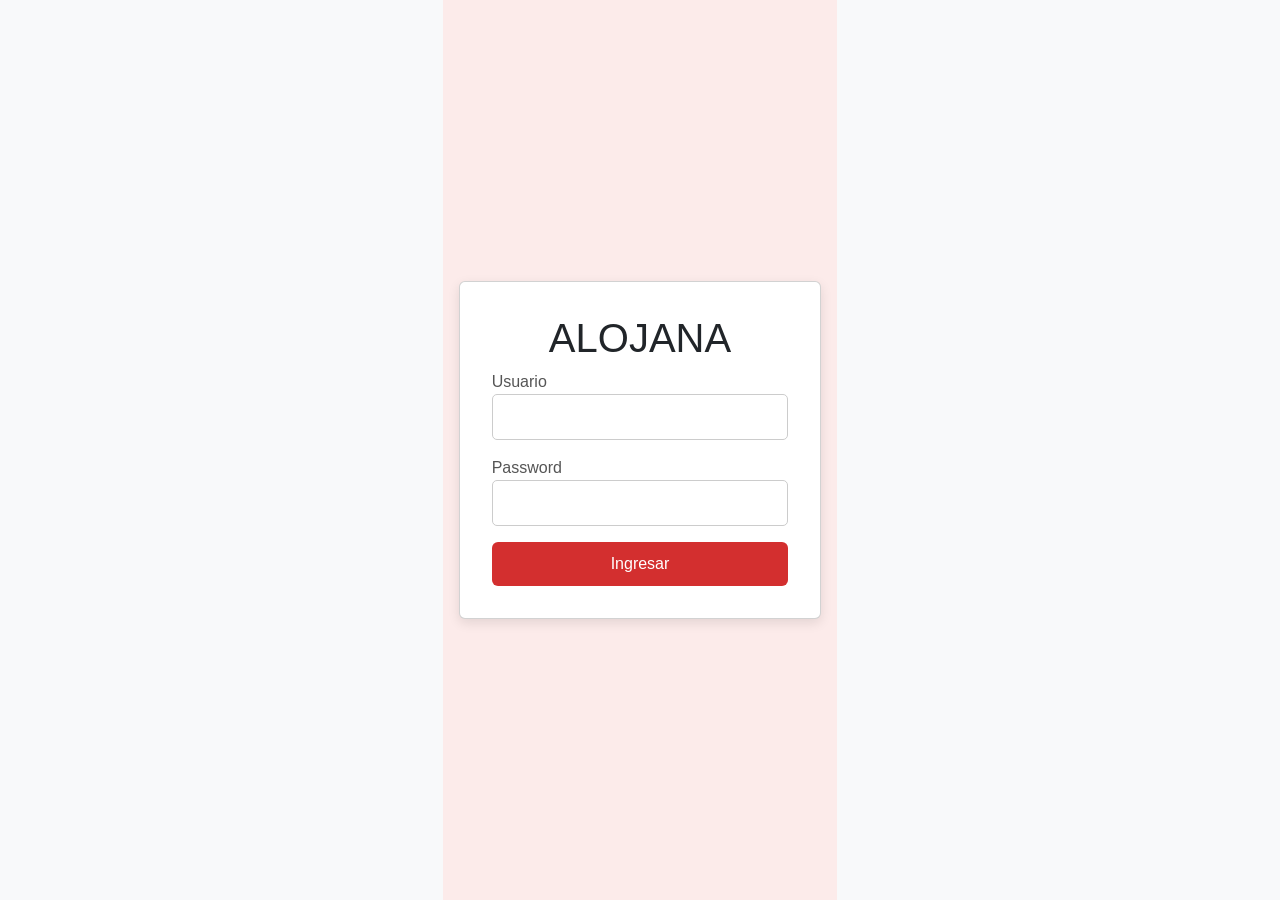
==== index.html @ 4849ae1e "primer commit" ====
<!DOCTYPE html>
<html lang="es">
<head>
  <meta charset="UTF-8" />
  <meta name="viewport" content="width=device-width, initial-scale=1.0"/>
  <title>Home</title>
  <link rel="stylesheet" href="style.css" />
  <link href="https://cdn.jsdelivr.net/npm/bootstrap@5.3.3/dist/css/bootstrap.min.css" rel="stylesheet">
</head>

<body class="bg-light d-flex align-items-center justify-content-center min-vh-100">

<main class="contenedor-login">
  <div class="card">
    <h1>ALOJANA</h1>
    <form action="/submit" method="post">
      <div class="mb-3">
        <label for="usuario">Usuario</label>
        <input type="text" name="usuario" id="usuario" required />
      </div>
      <div class="mb-3">
        <label for="password">Password</label>
        <input type="password" name="Password" id="password" required />
      </div>
      <button type="submit" class="btn btn-primary">Ingresar</button>
    </form>
    
  </div>
</main>


  <script src="https://cdn.jsdelivr.net/npm/bootstrap@5.3.3/dist/js/bootstrap.bundle.min.js"></script>
</body>
</html>
---- style.css ----
* {
  margin: 0;
  padding: 0;
  box-sizing: border-box;
}

body {
  background-color: #ffebeb; /* color del fondo */
  font-family: Verdana, Geneva, Tahoma, sans-serif;

}

button {
  background-color: #d32f2f; /* botones en general */
  color: white;
  border: none;
  padding: 10px 20px;
  font-size: 16px;
  border-radius: 8px;
  cursor: pointer;
  transition: background-color 0.3s ease;
}


button:hover {
  background-color: #b71c1c; /* al pasar el mouse*/
}

.navbar .nav-link {
  color: #333;
  margin: 0 10px;
  transition: color 0.3s ease;
}

.navbar .nav-link:hover {
  color: #ffffff;
}

.navbar {
  position: sticky;
  top: 0;
  z-index: 1020;
  background-color: #ffffff;
  box-shadow: 0 2px 4px rgba(0, 0, 0, 0.1);
}

/*PORTADA - carrusel principal*/

.portada {
  height: 100vh;
  background-image: url('img/portada.jpg'); 
  background-size: cover;
  background-position: center;
  background-repeat: no-repeat;
  display: flex;
  justify-content: center;
  align-items: center;
  text-align: center;
  padding: 20px;
  box-sizing: border-box;
  position: relative;
}

.portada::before {
  content: "";
  position: absolute;
  inset: 0;
  background-color: rgba(0, 0, 0, 0.4); 
  z-index: 1;
}
.contenido {
  color: rgb(245, 242, 242);
  max-width: 90%;
  position: relative;
  z-index: 2;
}
.contenido h1 {
  font-size: 8vw; 
  margin-bottom: 16px;
}

.contenido p {
  font-size: 4vw;
  margin-bottom: 24px;
}

button {
  background-color: #d32f2f;
  color: white;
  border: none;
  padding: 12px 24px;
  font-size: 4vw;
  max-width: 100%;
  border-radius: 8px;

}

button:hover {
  background-color: #b71c1c;
}


@media (min-width: 768px) {
  .contenido h1 {
    font-size: 48px;
  }

  .contenido p {
    font-size: 20px;
  }

  button {
    font-size: 16px;
  }
}

@media (max-width: 576px) {
  .portada {
    background-position: top center;
  }
}

/*footer*/

footer {
  background-color: #414549;
  color: #6c757d;
  padding: 20px 0;
  text-align: center;
  margin-top: 40px;
  font-size: 14px;
}

.footer-contenido {
  max-width: 1000px;
  margin: 0 auto;
}

.footer-links {
  list-style: none;
  display: flex;
  flex-wrap: wrap;
  justify-content: center;
  gap: 15px;
  padding: 10px 0 0;
}

.footer-links li a {
  color: white;
  text-decoration: none;
  font-size: 14px;
}

.footer-links li a:hover {
  text-decoration: underline;
}


@media (max-width: 600px) {
  .footer-links {
    flex-direction: column;
    gap: 10px;
  }
}


/* MENU NAVEGABLE */

.navbar {
  display: flex;
  justify-content: space-between;
  align-items: center;
  background-color: #f7f0f0;
  padding: 15px 30px;
  flex-wrap: wrap;
}

.nav-links {
  list-style: none;
  display: flex;
  gap: 20px;
}

.nav-links li a {
  text-decoration: none;
  color: rgb(196, 36, 36);
  font-size: 16px;
  transition: color 0.3s ease;
}

.nav-links li a:hover {
  color: #ffd6d6;
}


/*SE ANFITRION*/

.portadaAnfitrion {
  height: 100vh;
  background-image: url('img/portadaAnfitrion.jpg'); 
  background-size: cover;
  background-position: center;
  background-repeat: no-repeat;
  display: flex;
  justify-content: center;
  align-items: center;
  text-align: center;
  padding: 20px;
  box-sizing: border-box;
  position: relative;
}

.portadaAnfitrion::before {
  content: "";
  position: absolute;
  inset: 0;
  background-color: rgba(0, 0, 0, 0.4); 
  z-index: 1;
}

@media (max-width: 576px) {
  .portadaAnfitrion {
    background-position: top center;
  }
}

.formulario-contenedor {
  background-color: rgba(255, 255, 255, 0.95);
  padding: 30px;
  border-radius: 10px;
  max-width: 400px;
  width: 100%;
  box-shadow: 0 0 20px rgba(0, 0, 0, 0.1);
}

.anfitrion-form {
  display: flex;
  flex-direction: column;
  gap: 15px;
}

.anfitrion-form input {
  padding: 10px;
  border: 1px solid #ccc;
  border-radius: 6px;
  font-size: 16px;
}

.anfitrion-form button {
  background-color: #d32f2f;
  color: white;
  padding: 12px;
  border: none;
  border-radius: 8px;
  font-size: 16px;
  cursor: pointer;
  transition: background 0.3s;
}

.anfitrion-form button:hover {
  background-color: #b71c1c;
}

footer {
  background-color: #d32f2f;
  color: white;
  padding: 20px;
  text-align: center;
}

.footer-contenido {
  max-width: 1000px;
  margin: auto;
}

.footer-links {
  list-style: none;
  display: flex;
  justify-content: center;
  gap: 15px;
  padding-top: 10px;
  flex-wrap: wrap;
}

.footer-links li a {
  color: white;
  text-decoration: none;
  font-size: 14px;
}

.footer-links li a:hover {
  text-decoration: underline;
}


/*Preguntas frecuentes*/

.faq-section {
  padding: 40px;
  background-color: #f9f9f9;
  font-family: Arial, sans-serif;
}

.faq-section h2 {
  text-align: center;
  margin-bottom: 30px;
}

.faq-container {
  display: flex;
  flex-wrap: wrap; /* Permite que los items se acomoden en varias líneas */
  gap: 20px;
  justify-content: center;
}

.faq-item {
  background-color: white;
  border-radius: 8px;
  padding: 20px;
  flex: 1 1 300px; /* Crece, se reduce, ancho mínimo */
  max-width: 400px;
  box-shadow: 0 2px 5px rgba(0, 0, 0, 0.1);
}

.faq-item h3 {
  margin-top: 0;
  color: #333;
}

.faq-item p {
  color: #555;
}


/*HOSPEDAJES*/


body {
  margin: 0;
  font-family: Arial, sans-serif;
  background-color: #f5f5f5;
}


h1 {
  text-align: center;
  margin-top: 30px;
}


.card {
  border: none;
  border-radius: 10px;
  box-shadow: 0 4px 8px rgba(0, 0, 0, 0.1);
  transition: transform 0.2s;
}

.card:hover {
  transform: translateY(-5px);
}

/* Imagen */
.card-img-top {
  height: 200px;
  object-fit: cover;
  border-top-left-radius: 10px;
  border-top-right-radius: 10px;
}


.card-title {
  font-size: 20px;
  margin-bottom: 10px;
}


.btn-rojo {
  background-color: #e74040;
  color: white;
  padding: 10px 20px;
  font-size: 16px;
  border-radius: 5px;
  border: none;
  transition: background-color 0.3s;
}

.btn-rojo:hover {
  background-color: #cc2f2f;
}


/* Footer */
footer {
  background-color: #e74040;
  color: white;
  text-align: center;
  padding: 15px 0;
}

/* Responsividad si lo necesitás adicionalmente */
@media (max-width: 576px) {
  .card-title {
    font-size: 18px;
  }

  .btn-rojo {
    font-size: 14px;
    padding: 8px 16px;
  }
}



/*LOGIN*/

/*Login donde pide usr y pass */

.contenedor-login {
  display: flex;
  justify-content: center;
  align-items: center;
  min-height: 100vh;
  background-color: #fcebea; 
  font-family: 'Segoe UI', Tahoma, Geneva, Verdana, sans-serif;
  
}

/* forms del login*/

.card {
  border: none;
  border-radius: 10px;
  background-color: #ffffff;
  box-shadow: 0 4px 12px rgba(0, 0, 0, 0.1);
  padding: 2rem;
  margin: 1rem;
  width: 100%;
  max-width: 400px;
}

/* Título */
h1 {
  font-weight: bold;
  font-size: 2rem;
  color: #d32f2f;
  text-align: center;
  margin-bottom: 1.5rem;
}


label {
  font-weight: 500;
  color: #555;
}


input[type="text"],
input[type="password"] {
  padding: 10px;
  border-radius: 5px;
  border: 1px solid #ccc;
  transition: border 0.2s;
  width: 100%;
  font-size: 1rem;
}

input:focus {
  border-color: #d32f2f;
  outline: none;
}

/* Boton ingresar */
button.btn-primary {
  background-color: #d32f2f;
  border: none;
  transition: background-color 0.3s ease;
  padding: 10px;
  width: 100%;
  font-size: 1rem;
}

button.btn-primary:hover {
  background-color: #b71c1c;
}


a.btn-link {
  color: #d32f2f;
  font-size: 0.9rem;
  text-decoration: none;
  display: inline-block;
  margin-top: 10px;
  text-align: center;
  width: 100%;
}

a.btn-link:hover {
  text-decoration: underline;
  color: #b71c1c;
}




@media (max-width: 576px) {
  .card {
    padding: 1.5rem;
  }

  h1 {
    font-size: 1.5rem;
  }

  input,
  button {
    font-size: 0.95rem;
  }
}


@media (min-width: 577px) and (max-width: 991px) {
  .card {
    max-width: 500px;
  }

  h1 {
    font-size: 1.8rem;
  }
}


@media (min-width: 992px) {
  .card {
    max-width: 450px;
  }

  h1 {
    font-size: 2.2rem;
  }

  input,
  button {
    font-size: 1.05rem;
  }
}
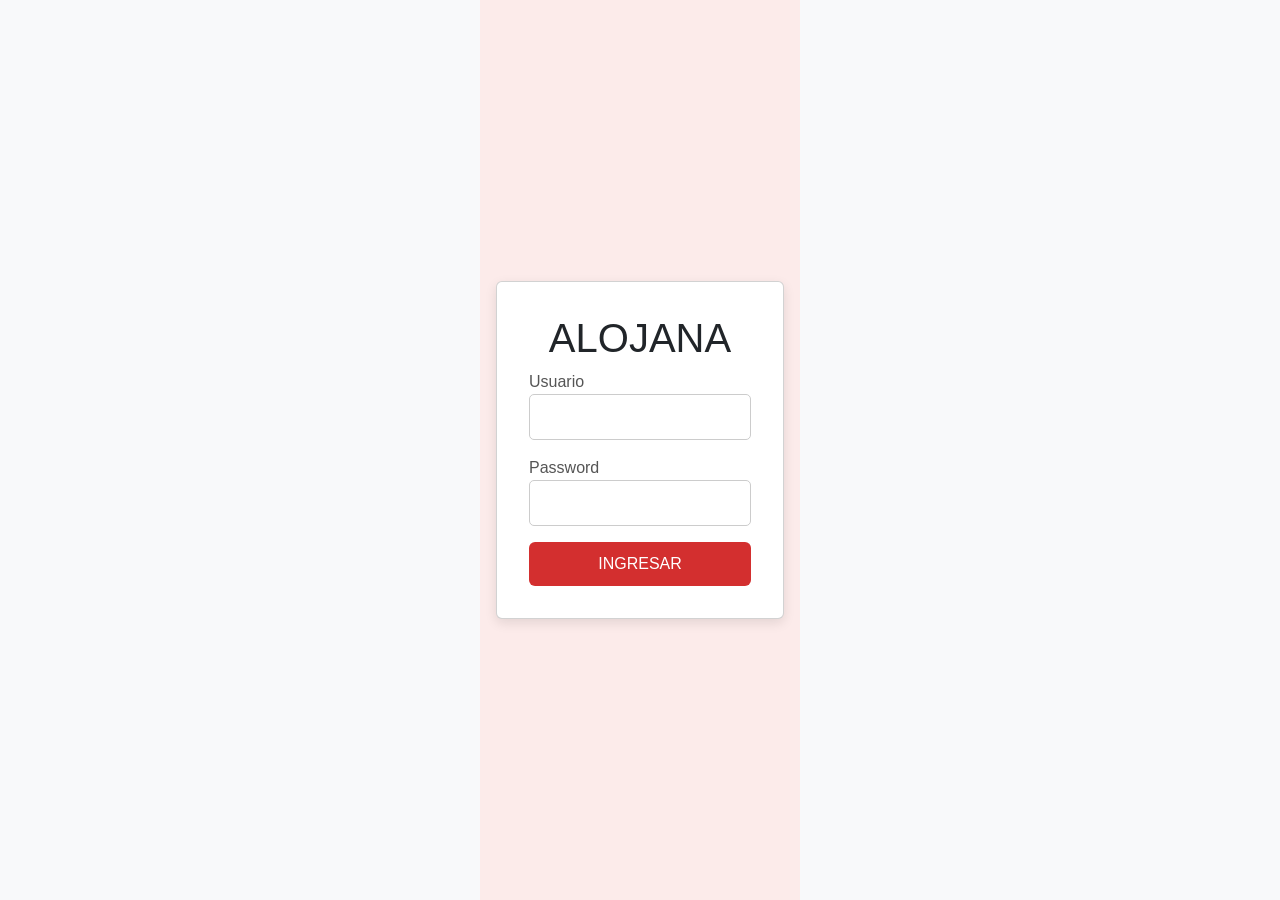
==== commit b64fc1ab: "modifique el boton ingresar porque no te llevaba al home, en el index" ====
--- a/index.html
+++ b/index.html
@@ -13,23 +13,26 @@
 <main class="contenedor-login">
   <div class="card">
     <h1>ALOJANA</h1>
-    <form action="/submit" method="post">
-      <div class="mb-3">
-        <label for="usuario">Usuario</label>
-        <input type="text" name="usuario" id="usuario" required />
-      </div>
-      <div class="mb-3">
-        <label for="password">Password</label>
-        <input type="password" name="Password" id="password" required />
-      </div>
-      <button type="submit" class="btn btn-primary">Ingresar</button>
-    </form>
+
+     
+        <div class="mb-3">
+          <label for="usuario">Usuario</label>
+          <input type="text" name="usuario" id="usuario" class="form-control" />
+        </div>
+        <div class="mb-3">
+          <label for="password">Password</label>
+          <input type="password" name="password" id="password" class="form-control" />
+        </div>
+        <a href="home.html">
+          <button type="submit" class="btn btn-primary w-100">INGRESAR</button>
+        </a> 
+
+  </div>
     
-  </div>
-</main>
+  </main>
 
 
-  <script src="https://cdn.jsdelivr.net/npm/bootstrap@5.3.3/dist/js/bootstrap.bundle.min.js"></script>
+<script src="https://cdn.jsdelivr.net/npm/bootstrap@5.3.3/dist/js/bootstrap.bundle.min.js"></script>
 </body>
 </html>
 
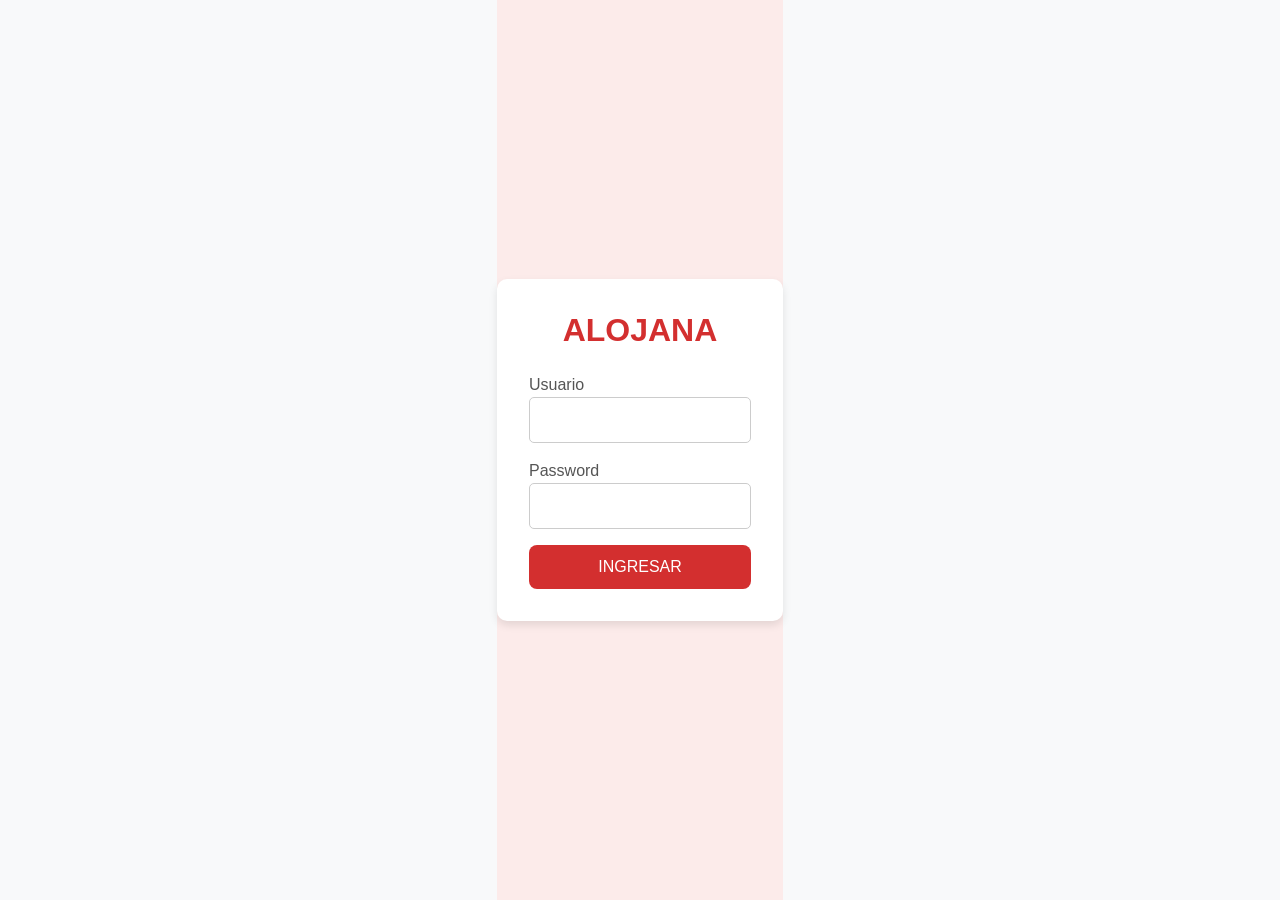
==== commit 8fdbe462: "subo cambios para proyecto final" ====
--- a/index.html
+++ b/index.html
@@ -1,38 +1,60 @@
 <!DOCTYPE html>
 <html lang="es">
-<head>
-  <meta charset="UTF-8" />
-  <meta name="viewport" content="width=device-width, initial-scale=1.0"/>
-  <title>Home</title>
-  <link rel="stylesheet" href="style.css" />
-  <link href="https://cdn.jsdelivr.net/npm/bootstrap@5.3.3/dist/css/bootstrap.min.css" rel="stylesheet">
-</head>
+  <head>
+    <meta charset="UTF-8" />
 
-<body class="bg-light d-flex align-items-center justify-content-center min-vh-100">
+    <meta name="viewport" content="width=device-width, initial-scale=1.0" />
+    <meta
+      name="description"
+      content="ALOJANA es una plataforma para encontrar o brindar hospedaje a mascotas. Conectá con cuidadores responsables y amorosos."
+    />
+    <meta
+      name="keywords"
+      content="hospedaje de mascotas, cuidado de animales, perros, gatos, cuidadores, anfitriones, pet sitting"
+    />
+    <meta name="author" content="Camila Romero" />
+    <meta name="robots" content="index, follow" />
+    <link
+      rel="canonical"
+      href="https://camiromero99.github.io/Alojana/home.html"
+    />
+    <link rel="icon" href="favicon.ico" type="image/x-icon" />
+    <title>ALOJANA - Hospedaje de Mascotas</title>
 
-<main class="contenedor-login">
-  <div class="card">
-    <h1>ALOJANA</h1>
+    <link
+      href="https://cdn.jsdelivr.net/npm/bootstrap@5.3.3/dist/css/bootstrap.min.css"
+      rel="stylesheet"
+    />
 
-     
+    <link rel="stylesheet" href="style.css" />
+  </head>
+
+  <body
+    class="bg-light d-flex align-items-center justify-content-center min-vh-100"
+  >
+    <main class="contenedor-login">
+      <div class="card">
+        <h1>ALOJANA</h1>
+
         <div class="mb-3">
           <label for="usuario">Usuario</label>
           <input type="text" name="usuario" id="usuario" class="form-control" />
         </div>
         <div class="mb-3">
           <label for="password">Password</label>
-          <input type="password" name="password" id="password" class="form-control" />
+          <input
+            type="password"
+            name="password"
+            id="password"
+            class="form-control"
+          />
         </div>
         <a href="home.html">
           <button type="submit" class="btn btn-primary w-100">INGRESAR</button>
-        </a> 
+        </a>
+      </div>
+    </main>
 
-  </div>
-    
-  </main>
-
-
-<script src="https://cdn.jsdelivr.net/npm/bootstrap@5.3.3/dist/js/bootstrap.bundle.min.js"></script>
-</body>
+    <script src="https://cdn.jsdelivr.net/npm/bootstrap@5.3.3/dist/js/bootstrap.bundle.min.js"></script>
+  </body>
 </html>
-
--- a/style.css
+++ b/style.css
@@ -1,3 +1,14 @@
+.contenedor-login .card,
+.card {
+  border: none;
+  border-radius: 10px;
+  box-shadow: 0 4px 8px rgba(0, 0, 0, 0.1);
+  transition: transform 0.2s;
+}
+.card:hover {
+  transform: translateY(-5px);
+}
+
 * {
   margin: 0;
   padding: 0;
@@ -5,50 +16,72 @@
 }
 
 body {
-  background-color: #ffebeb; /* color del fondo */
+  background-color: #ffebeb;
   font-family: Verdana, Geneva, Tahoma, sans-serif;
-
-}
-
-button {
-  background-color: #d32f2f; /* botones en general */
-  color: white;
-  border: none;
-  padding: 10px 20px;
-  font-size: 16px;
-  border-radius: 8px;
-  cursor: pointer;
-  transition: background-color 0.3s ease;
-}
-
-
-button:hover {
-  background-color: #b71c1c; /* al pasar el mouse*/
-}
-
+}
+
+.navbar {
+  position: sticky;
+  top: 0;
+  z-index: 1020;
+  background-color: white;
+  box-shadow: 0 2px 4px rgba(0, 0, 0, 0.1);
+  display: flex;
+  justify-content: space-between;
+  align-items: center;
+  padding: 15px 30px;
+  flex-wrap: wrap;
+}
+.navbar .nav-links {
+  list-style: none;
+  display: flex;
+  gap: 20px;
+}
+.navbar .nav-links li a {
+  text-decoration: none;
+  color: rgb(196, 36, 36);
+  font-size: 16px;
+  transition: color 0.3s ease;
+}
+.navbar .nav-links li a:hover {
+  color: #ffd6d6;
+}
 .navbar .nav-link {
   color: #333;
   margin: 0 10px;
   transition: color 0.3s ease;
 }
-
 .navbar .nav-link:hover {
-  color: #ffffff;
-}
-
-.navbar {
-  position: sticky;
-  top: 0;
-  z-index: 1020;
-  background-color: #ffffff;
-  box-shadow: 0 2px 4px rgba(0, 0, 0, 0.1);
-}
-
-/*PORTADA - carrusel principal*/
-
-.portada {
+  color: white;
+}
+
+button {
+  background-color: #d32f2f;
+  color: white;
+  border: none;
+  padding: 10px 20px;
+  font-size: 16px;
+  border-radius: 8px;
+  cursor: pointer;
+  transition: background-color 0.3s ease;
+}
+button:hover {
+  background-color: #b71c1c;
+}
+@media (min-width: 768px) {
+  button {
+    font-size: 16px;
+  }
+}
+@media (max-width: 576px) {
+  button {
+    font-size: 4vw;
+  }
+}
+
+.portada,
+.portadaAnfitrion {
   height: 100vh;
-  background-image: url('img/portada.jpg'); 
   background-size: cover;
   background-position: center;
   background-repeat: no-repeat;
@@ -57,171 +90,58 @@
   align-items: center;
   text-align: center;
   padding: 20px;
-  box-sizing: border-box;
   position: relative;
 }
-
-.portada::before {
+.portada::before,
+.portadaAnfitrion::before {
   content: "";
   position: absolute;
   inset: 0;
-  background-color: rgba(0, 0, 0, 0.4); 
+  background-color: rgba(0, 0, 0, 0.4);
   z-index: 1;
 }
-.contenido {
+.portada .contenido,
+.portadaAnfitrion .contenido {
   color: rgb(245, 242, 242);
   max-width: 90%;
   position: relative;
   z-index: 2;
 }
-.contenido h1 {
-  font-size: 8vw; 
+.portada .contenido h1,
+.portadaAnfitrion .contenido h1 {
+  font-size: 8vw;
   margin-bottom: 16px;
 }
-
-.contenido p {
+@media (min-width: 768px) {
+  .portada .contenido h1,
+  .portadaAnfitrion .contenido h1 {
+    font-size: 48px;
+  }
+}
+.portada .contenido p,
+.portadaAnfitrion .contenido p {
   font-size: 4vw;
   margin-bottom: 24px;
 }
-
-button {
-  background-color: #d32f2f;
-  color: white;
-  border: none;
-  padding: 12px 24px;
-  font-size: 4vw;
-  max-width: 100%;
-  border-radius: 8px;
-
-}
-
-button:hover {
-  background-color: #b71c1c;
-}
-
-
 @media (min-width: 768px) {
-  .contenido h1 {
-    font-size: 48px;
-  }
-
-  .contenido p {
+  .portada .contenido p,
+  .portadaAnfitrion .contenido p {
     font-size: 20px;
   }
-
-  button {
-    font-size: 16px;
-  }
-}
-
+}
 @media (max-width: 576px) {
-  .portada {
-    background-position: top center;
-  }
-}
-
-/*footer*/
-
-footer {
-  background-color: #414549;
-  color: #6c757d;
-  padding: 20px 0;
-  text-align: center;
-  margin-top: 40px;
-  font-size: 14px;
-}
-
-.footer-contenido {
-  max-width: 1000px;
-  margin: 0 auto;
-}
-
-.footer-links {
-  list-style: none;
-  display: flex;
-  flex-wrap: wrap;
-  justify-content: center;
-  gap: 15px;
-  padding: 10px 0 0;
-}
-
-.footer-links li a {
-  color: white;
-  text-decoration: none;
-  font-size: 14px;
-}
-
-.footer-links li a:hover {
-  text-decoration: underline;
-}
-
-
-@media (max-width: 600px) {
-  .footer-links {
-    flex-direction: column;
-    gap: 10px;
-  }
-}
-
-
-/* MENU NAVEGABLE */
-
-.navbar {
-  display: flex;
-  justify-content: space-between;
-  align-items: center;
-  background-color: #f7f0f0;
-  padding: 15px 30px;
-  flex-wrap: wrap;
-}
-
-.nav-links {
-  list-style: none;
-  display: flex;
-  gap: 20px;
-}
-
-.nav-links li a {
-  text-decoration: none;
-  color: rgb(196, 36, 36);
-  font-size: 16px;
-  transition: color 0.3s ease;
-}
-
-.nav-links li a:hover {
-  color: #ffd6d6;
-}
-
-
-/*SE ANFITRION*/
-
-.portadaAnfitrion {
-  height: 100vh;
-  background-image: url('img/portadaAnfitrion.jpg'); 
-  background-size: cover;
-  background-position: center;
-  background-repeat: no-repeat;
-  display: flex;
-  justify-content: center;
-  align-items: center;
-  text-align: center;
-  padding: 20px;
-  box-sizing: border-box;
-  position: relative;
-}
-
-.portadaAnfitrion::before {
-  content: "";
-  position: absolute;
-  inset: 0;
-  background-color: rgba(0, 0, 0, 0.4); 
-  z-index: 1;
-}
-
-@media (max-width: 576px) {
+  .portada,
   .portadaAnfitrion {
     background-position: top center;
   }
+}
+
+.portada {
+  background-image: url("img/portada.jpg");
+}
+
+.portadaAnfitrion {
+  background-image: url("img/portadaAnfitrion.jpg");
 }
 
 .formulario-contenedor {
@@ -238,311 +158,203 @@
   flex-direction: column;
   gap: 15px;
 }
-
 .anfitrion-form input {
   padding: 10px;
   border: 1px solid #ccc;
   border-radius: 6px;
   font-size: 16px;
 }
-
 .anfitrion-form button {
   background-color: #d32f2f;
   color: white;
-  padding: 12px;
-  border: none;
-  border-radius: 8px;
-  font-size: 16px;
+  border: none;
+  padding: 10px 20px;
+  font-size: 16px;
+  border-radius: 8px;
   cursor: pointer;
-  transition: background 0.3s;
-}
-
+  transition: background-color 0.3s ease;
+}
 .anfitrion-form button:hover {
   background-color: #b71c1c;
 }
 
 footer {
-  background-color: #d32f2f;
+  background-color: #e74040;
   color: white;
   padding: 20px;
   text-align: center;
-}
-
-.footer-contenido {
+  margin-top: 40px;
+  font-size: 14px;
+}
+footer .footer-contenido {
   max-width: 1000px;
   margin: auto;
 }
-
-.footer-links {
+footer .footer-links {
   list-style: none;
   display: flex;
+  flex-wrap: wrap;
   justify-content: center;
   gap: 15px;
   padding-top: 10px;
-  flex-wrap: wrap;
-}
-
-.footer-links li a {
+}
+footer .footer-links li a {
   color: white;
   text-decoration: none;
   font-size: 14px;
 }
-
-.footer-links li a:hover {
+footer .footer-links li a:hover {
   text-decoration: underline;
 }
-
-
-/*Preguntas frecuentes*/
+@media (max-width: 600px) {
+  footer .footer-links {
+    flex-direction: column;
+    gap: 10px;
+  }
+}
 
 .faq-section {
   padding: 40px;
   background-color: #f9f9f9;
   font-family: Arial, sans-serif;
 }
-
 .faq-section h2 {
   text-align: center;
   margin-bottom: 30px;
 }
-
-.faq-container {
-  display: flex;
-  flex-wrap: wrap; /* Permite que los items se acomoden en varias líneas */
+.faq-section .faq-container {
+  display: flex;
+  flex-wrap: wrap;
   gap: 20px;
   justify-content: center;
 }
-
-.faq-item {
+.faq-section .faq-container .faq-item {
   background-color: white;
   border-radius: 8px;
   padding: 20px;
-  flex: 1 1 300px; /* Crece, se reduce, ancho mínimo */
+  flex: 1 1 300px;
   max-width: 400px;
   box-shadow: 0 2px 5px rgba(0, 0, 0, 0.1);
 }
-
-.faq-item h3 {
+.faq-section .faq-container .faq-item h3 {
   margin-top: 0;
   color: #333;
 }
-
-.faq-item p {
+.faq-section .faq-container .faq-item p {
   color: #555;
 }
 
-
-/*HOSPEDAJES*/
-
-
-body {
-  margin: 0;
-  font-family: Arial, sans-serif;
-  background-color: #f5f5f5;
-}
-
-
-h1 {
-  text-align: center;
-  margin-top: 30px;
-}
-
-
-.card {
-  border: none;
-  border-radius: 10px;
-  box-shadow: 0 4px 8px rgba(0, 0, 0, 0.1);
-  transition: transform 0.2s;
-}
-
-.card:hover {
-  transform: translateY(-5px);
-}
-
-/* Imagen */
-.card-img-top {
+.card .card-img-top {
   height: 200px;
   object-fit: cover;
   border-top-left-radius: 10px;
   border-top-right-radius: 10px;
 }
-
-
-.card-title {
+.card .card-title {
   font-size: 20px;
   margin-bottom: 10px;
 }
-
+@media (max-width: 576px) {
+  .card .card-title {
+    font-size: 18px;
+  }
+}
 
 .btn-rojo {
   background-color: #e74040;
   color: white;
+  border: none;
   padding: 10px 20px;
   font-size: 16px;
-  border-radius: 5px;
-  border: none;
-  transition: background-color 0.3s;
-}
-
+  border-radius: 8px;
+  cursor: pointer;
+  transition: background-color 0.3s ease;
+}
 .btn-rojo:hover {
-  background-color: #cc2f2f;
-}
-
-
-/* Footer */
-footer {
-  background-color: #e74040;
-  color: white;
-  text-align: center;
-  padding: 15px 0;
-}
-
-/* Responsividad si lo necesitás adicionalmente */
+  background-color: rgb(216.7627906977, 27.2372093023, 27.2372093023);
+}
 @media (max-width: 576px) {
-  .card-title {
-    font-size: 18px;
-  }
-
   .btn-rojo {
     font-size: 14px;
     padding: 8px 16px;
   }
 }
 
-
-
-/*LOGIN*/
-
-/*Login donde pide usr y pass */
-
 .contenedor-login {
   display: flex;
   justify-content: center;
   align-items: center;
   min-height: 100vh;
-  background-color: #fcebea; 
-  font-family: 'Segoe UI', Tahoma, Geneva, Verdana, sans-serif;
-  
-}
-
-/* forms del login*/
-
-.card {
-  border: none;
-  border-radius: 10px;
-  background-color: #ffffff;
-  box-shadow: 0 4px 12px rgba(0, 0, 0, 0.1);
+  background-color: #fcebea;
+}
+.contenedor-login .card {
+  background-color: white;
   padding: 2rem;
-  margin: 1rem;
-  width: 100%;
   max-width: 400px;
-}
-
-/* Título */
-h1 {
+  width: 100%;
+}
+.contenedor-login .card h1 {
   font-weight: bold;
   font-size: 2rem;
   color: #d32f2f;
   text-align: center;
   margin-bottom: 1.5rem;
 }
-
-
-label {
+.contenedor-login .card label {
   font-weight: 500;
   color: #555;
 }
-
-
-input[type="text"],
-input[type="password"] {
+.contenedor-login .card input {
+  width: 100%;
   padding: 10px;
   border-radius: 5px;
   border: 1px solid #ccc;
   transition: border 0.2s;
-  width: 100%;
   font-size: 1rem;
 }
-
-input:focus {
+.contenedor-login .card input:focus {
   border-color: #d32f2f;
   outline: none;
 }
-
-/* Boton ingresar */
-button.btn-primary {
+.contenedor-login .card button.btn-primary {
   background-color: #d32f2f;
-  border: none;
+  color: white;
+  border: none;
+  padding: 10px 20px;
+  font-size: 1rem;
+  border-radius: 8px;
+  cursor: pointer;
   transition: background-color 0.3s ease;
-  padding: 10px;
-  width: 100%;
-  font-size: 1rem;
-}
-
-button.btn-primary:hover {
+  width: 100%;
+}
+.contenedor-login .card button.btn-primary:hover {
   background-color: #b71c1c;
 }
-
-
-a.btn-link {
+.contenedor-login .card a.btn-link {
   color: #d32f2f;
-  font-size: 0.9rem;
   text-decoration: none;
   display: inline-block;
   margin-top: 10px;
   text-align: center;
   width: 100%;
 }
-
-a.btn-link:hover {
+.contenedor-login .card a.btn-link:hover {
   text-decoration: underline;
   color: #b71c1c;
 }
 
-
-
-
-@media (max-width: 576px) {
-  .card {
-    padding: 1.5rem;
-  }
-
-  h1 {
-    font-size: 1.5rem;
-  }
-
-  input,
-  button {
-    font-size: 0.95rem;
-  }
-}
-
-
-@media (min-width: 577px) and (max-width: 991px) {
-  .card {
-    max-width: 500px;
-  }
-
-  h1 {
-    font-size: 1.8rem;
-  }
-}
-
-
-@media (min-width: 992px) {
-  .card {
-    max-width: 450px;
-  }
-
-  h1 {
-    font-size: 2.2rem;
-  }
-
-  input,
-  button {
-    font-size: 1.05rem;
-  }
-}
-
-
-
+@keyframes fadeIn {
+  from {
+    opacity: 0;
+    transform: translateY(10px);
+  }
+  to {
+    opacity: 1;
+    transform: translateY(0);
+  }
+}
+.faq-item {
+  animation: fadeIn 0.5s ease-in-out forwards;
+}
+
+/*# sourceMappingURL=style.css.map */
